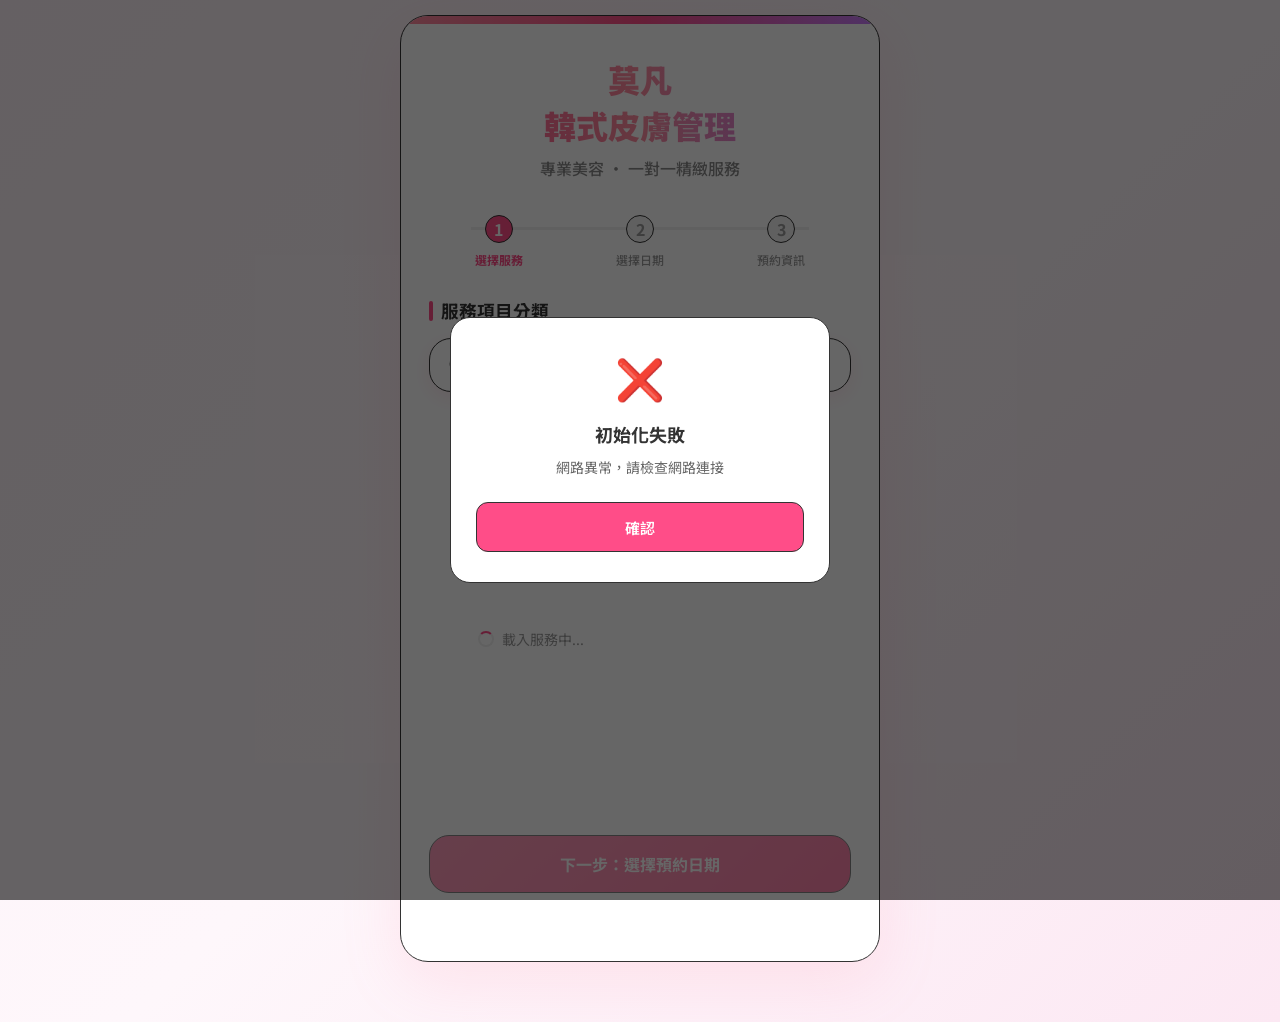
==== index.html @ 95e98d98 "Update index.html" ====
<!DOCTYPE html>
<html lang="zh-Hant">
<head>
  <meta charset="UTF-8">
  <meta name="viewport" content="width=device-width, initial-scale=1.0">
  <title>莫凡韓式皮膚管理 | 線上預約</title>
  <link rel="icon" href="data:,">
  <script src="https://static.line-scdn.net/liff/edge/2/sdk.js"></script>
  <style>
    @import url('https://fonts.googleapis.com/css2?family=Noto+Sans+TC:wght@400,500,700,900&display=swap');
    *{box-sizing:border-box;margin:0;padding:0}
    body{
      background:linear-gradient(135deg,#fdf2f8 0%,#fef7fb 50%,#fce8f3 100%);
      font-family:'Noto Sans TC',sans-serif;color:#444;
      display:flex;justify-content:center;min-height:100vh;
      padding:15px 10px 60px;
    }
    main{
      background:#fff;border-radius:28px;
      box-shadow:0 20px 60px rgba(255,133,162,0.15);
      width:100%;max-width:480px;padding:40px 28px;
      position:relative;overflow:hidden;
      border: 1px solid #333;
    }
    main::before{
      content:'';position:absolute;top:0;left:0;
      width:100%;height:8px;
      background:linear-gradient(90deg,#ff8da1,#ff4d88,#c77dff);
    }
    .header{text-align:center;margin-bottom:35px}
    .main-title{
      font-size:2rem;font-weight:900;
      background:linear-gradient(90deg,#ff4d88,#ff8da1,#c77dff);
      -webkit-background-clip:text;color:transparent;
      margin-bottom:8px;
    }
    .sub-title{font-size:1rem;color:#888;font-weight:500}
    
    .step-bar{
      display:flex;justify-content:space-between;
      margin-bottom:30px;position:relative;
    }
    .step-bar::before{
      content:'';position:absolute;top:12px;left:10%;right:10%;
      height:3px;background:#f0f0f0;z-index:1;
    }
    .step{
      display:flex;flex-direction:column;align-items:center;
      position:relative;z-index:2;width:33%;
      cursor: pointer;
      transition: 0.3s;
    }
    .step-num{
      width:28px;height:28px;border-radius:50%;
      background:#f0f0f0;color:#999;
      display:flex;align-items:center;justify-content:center;
      font-weight:700;margin-bottom:8px;
      border: 1px solid #333;
      transition:0.3s;
    }
    .step-text{font-size:12px;color:#999;font-weight:500}
    .step.active .step-num{background:#ff4d88;color:#fff}
    .step.active .step-text{color:#ff4d88;font-weight:700}
    .step:hover:not(.active) .step-text{color:#ff4d88;}

    .section{margin-bottom:28px;display:none}
    .section.active{display:block}
    .section-title{
      font-size:1.1rem;font-weight:700;
      color:#333;margin-bottom:15px;
      display:flex;align-items:center;gap:8px;
    }
    .section-title::before{
      content:'';width:4px;height:20px;
      background:#ff4d88;border-radius:2px;
    }

    .search-wrapper {
      position: relative;
      margin-bottom: 20px;
    }
    .search-container {
      display:flex;align-items:center;padding:0 18px;
      background:#ffffff;border-radius:22px;
      box-shadow:0 6px 18px rgba(255,77,136,0.1);
      border:1px solid #333;transition:all 0.3s ease;
    }
    .search-container:focus-within {border-color:#ff8da1}
    .search-icon {font-size:16px;color:#ff4d88;margin-right:12px;}
    .search-input {flex:1;height:52px;border:none;outline:none;background:transparent;font-size:15px;color:#444;padding:0 5px;}
    .search-input::placeholder {color:#c0c0c0;font-weight:500;}
    .search-clear {width:24px;height:24px;display:flex;align-items:center;justify-content:center;font-size:12px;color:#999;background:#f8f9fa;border-radius:50%;cursor:pointer;transition:0.3;border:1px solid #333;opacity:0;pointer-events:none;}
    .search-clear.show {opacity:1;pointer-events:all;}
    .search-clear:hover {background:#ff4d88;color:#fff;}

.category-tabs{
  display:flex;
  gap:8px;
  padding:10px 0;
  margin-bottom:15px;
  justify-content:center;
  align-items:center;
  flex-wrap:wrap;
  overflow-x:visible;
  row-gap: 10px;
}
    .category-tabs::-webkit-scrollbar{height:0}
    .tab{padding:8px 14px;border-radius:20px;background:#f8f9fa;border:1px solid #333;font-size:14px;font-weight:500;cursor:pointer;white-space:nowrap;transition:0.3s;text-align:center;line-height:1.2;}
    .tab.active{background:#ff4d88;color:#fff;border-color:#ff4d88}

    .service-grid{display:grid;grid-template-columns:1fr 1fr;gap:10px;max-height:320px;overflow-y:auto;padding-right:5px;min-height:280px;}
.service-card{
  padding:12px 10px;
  border-radius:16px;
  background:#fafbfc;
  border:1px solid #333;
  text-align:center;
  /* 文字加大 */
  font-size:14px;
  font-weight:500;
  cursor:pointer;
  transition:0.3s;
  min-height:80px;
  /* 核心修复：垂直居中 + 自动换行 + 防止文字挤压 */
  display:flex;
  flex-direction:column;
  justify-content:center;
  align-items:center;
  line-height:1.5;
  word-break:break-word;
  gap:4px;
}
    .service-card:hover{border-color:#ff8da1;background:#fdf2f8}
    .service-card.active{background:#ff4d88;color:#fff;border-color:#ff4d88}
    .service-duration{font-size:11px;margin-top:3px;opacity:0.8}
    .service-desc{font-size:10px;color:#666;margin-top:2px;opacity:0.7;line-height:1.2;}
    .service-card.active .service-duration,.service-card.active .service-desc{color:#fff;opacity:1;}

    .pagination {
      display: flex;
      align-items: center;
      justify-content: center;
      gap: 4px;
      margin: 15px 0;
      padding: 8px 0;
      flex-wrap: nowrap !important;
      overflow: visible !important;
      width: 100%;
    }
    .pagination::-webkit-scrollbar {display: none;}
    .page-btn {
      min-width: max-content;
      padding: 0 10px;
      height: 36px;
      border-radius: 12px;
      border:1px solid #333;
      background:#f8f9fa;
      color:#666;
      font-size:13px;
      font-weight:600;
      cursor:pointer;
      white-space: nowrap;
      transition: 0.3s;
    }
    .page-btn:hover:not(:disabled) {background:#ff4d88;color:#fff;}
    .page-btn:disabled {background:#e9ecef;color:#ccc;}
    .page-text {
      min-width:45px;
      text-align:center;
      font-size:14px;
      font-weight:600;
      color:#333;
      white-space: nowrap;
    }

    .week-slider{
      display: grid;
      grid-template-columns: repeat(5, 1fr);
      gap: 6px;
      padding: 10px 0;
      margin: 0 auto;
      overflow: hidden;
      justify-content: center;
      align-items: center;
      max-width: 320px;
    }
    .week-day{
      padding: 10px 4px;
      border-radius:12px;background:#fafbfc;
      border:1px solid #333;
      text-align:center;
      cursor:pointer;
      transition: 0.3s;
    }
    .week-day.active{background:#ff4d88;color:#fff;}
    .week-day-date{font-weight:700;margin-bottom:2px;font-size:14px;}
    .week-day-week{font-size:11px;}

.staff-avatar {
  width: 48px;
  height: 48px;
  border-radius: 50%;
  /* 原代码：background: #fff; → 会覆盖图片，修改为下方代码 */
  background-color: #fff; 
  flex-shrink: 0;
  box-shadow: 0 4px 12px rgba(255,77,136,0.2);
  border: 2px solid #fff;
  background-size: cover;
  background-position: center;
  background-repeat: no-repeat;
}
    .staff-list{display:flex;flex-direction:column;gap:10px;}
    .staff-item{
      padding:15px 20px;
      border-radius:16px;
      background:#fafbfc;
      border:1px solid #333;
      cursor:pointer;
      display: flex;
      align-items: center;
      gap: 16px;
    }
    .staff-item.active{background:#fdf2f8;border-color:#ff4da1}
    .staff-info{flex:1;}
    .staff-name{font-weight:700;margin-bottom:4px;font-size:16px;}
    .staff-time{font-size:12px;color:#666;}

    .time-grid{display:grid;grid-template-columns:repeat(4,1fr);gap:8px;max-height:320px;overflow-y:auto;padding-right:5px;}
    .time-btn{padding:12px 4px;border-radius:14px;background:#fafbfc;border:1px solid #333;text-align:center;font-weight:500;cursor:pointer;transition:0.3s;font-size:13px;}
    .time-btn.active{background:#ff4d88;color:#fff;}
    .time-btn:hover:not(.active){border-color:#ff8da1;background:#fdf2f8;}

    .loading{
      text-align:center;
      color:#999;
      padding:20px;
      font-size:14px;
      display: flex;
      align-items: center;
      justify-content: center;
      gap: 8px;
      white-space: nowrap;
    }
    .loading-icon{
      width: 16px;
      height: 16px;
      border: 2px solid #f0f0f0;
      border-top: 2px solid #ff4d88;
      border-radius: 50%;
      animation: spin 1s linear infinite;
    }
    @keyframes spin{100%{transform:rotate(360deg)}}
    @keyframes pulse{
      0%{opacity:0.6;}
      50%{opacity:1;}
      100%{opacity:0.6;}
    }

    .form-group{margin-bottom:20px}
    label{font-weight:600;color:#333;display:block;margin-bottom:8px;}
    input,textarea,select{width:100%;height:54px;padding:0 20px;border-radius:16px;border:1px solid #333;background:#fafbfc;font-size:15px;font-family:'Noto Sans TC',sans-serif;}
    input:focus,textarea:focus,select:focus{outline:none;border-color:#ff8da1;background:#fdf2f8;}
    textarea{min-height:120px;resize:none;padding:15px 20px;}
    .birthday-row{display:flex;gap:10px;}
    .birthday-row select{flex:1;}

    .btn-next{width:100%;height:58px;background:linear-gradient(135deg,#FF5D8F,#FF3377);border:1px solid #333;border-radius:20px;color:#fff;font-size:16px;font-weight:700;cursor:pointer;font-family:'Noto Sans TC',sans-serif;margin-top:10px;transition:0.3s;}
    .btn-next:disabled{opacity:0.6;cursor:not-allowed;}
    .btn-next.loading {background:#ccc;pointer-events:none;}

#loadingOverlay{position:fixed;inset:0;background:rgba(255,255,255,0.98);display:flex;flex-direction:column;align-items:center;justify-content:center;z-index:9999;}
.loading-spinner{width:60px;height:60px;border:5px solid #fce8f3;border-top:5px solid #ff4d88;border-radius:50%;animation:spin 1s linear infinite;margin-bottom:15px;}

    .modal-overlay {position:fixed;inset:0;background:rgba(0,0,0,0.6);display:flex;align-items:center;justify-content:center;z-index:99999;opacity:0;pointer-events:none;transition:opacity 0.3s ease;}
    .modal-overlay.active {opacity:1;pointer-events:all;}
    .modal-box {background:#fff;border-radius:20px;padding:30px 25px;width:90%;max-width:380px;text-align:center;border:1px solid #333;transform:scale(0.9);transition:transform 0.3s ease;}
    .modal-overlay.active .modal-box{transform:scale(1);}
    .modal-icon{font-size:40px;margin-bottom:15px;color:#ff4d88;}
    .modal-title{font-size:18px;font-weight:700;margin-bottom:10px;color:#333;}
    .modal-desc{margin-bottom:25px;color:#666;font-size:14px;}
    .modal-btn{width:100%;height:50px;border-radius:12px;border:1px solid #333;background:#ff4d88;color:#fff;font-size:15px;font-weight:600;cursor:pointer;font-family:'Noto Sans TC',sans-serif;}
    .modal-btn:hover{background:#ff3377;}
  </style>
</head>

<body>
<div id="loadingOverlay">
  <div class="loading-spinner"></div>
  <div style="color:#ff4d88;font-size:16px;font-weight:500;">🌸 系統初始化中，請稍候...</div>
</div>

<div class="modal-overlay" id="modal">
  <div class="modal-box">
    <div class="modal-icon">✅</div>
    <h3 class="modal-title">預約成功</h3>
    <p class="modal-desc">您的預約已提交，我們會盡快與您確認</p>
    <button class="modal-btn" id="modalBtn">確認</button>
  </div>
</div>

<main>
  <div class="header">
    <h1 class="main-title">莫凡<br>韓式皮膚管理</h1>
    <p class="sub-title">專業美容 · 一對一精緻服務</p>
  </div>

  <div class="step-bar">
    <div class="step active" data-step="1"><div class="step-num">1</div><div class="step-text">選擇服務</div></div>
    <div class="step" data-step="2"><div class="step-num">2</div><div class="step-text">選擇日期</div></div>
    <div class="step" data-step="3"><div class="step-num">3</div><div class="step-text">預約資訊</div></div>
  </div>

  <div class="section active" id="step1">
    <div class="section-title">服務項目分類</div>
    <div class="search-wrapper">
      <div class="search-container">
        <span class="search-icon">🔍</span>
        <input class="search-input" id="serviceSearch" placeholder="搜尋全部服務項目">
        <span class="search-clear" id="searchClear">✕</span>
      </div>
    </div>
    <div class="category-tabs">
      <div class="tab active" data-cate="面部">面部<br>管理</div>
      <div class="tab" data-cate="美甲">美甲<br>手足</div>
      <div class="tab" data-cate="眉眼">眉眼唇</div>
      <div class="tab" data-cate="除毛">睫毛<br>除毛</div>
      <div class="tab" data-cate="頭皮">頭皮<br>保養</div>
    </div>
    <div class="service-grid" id="serviceGrid"><div class="loading"><div class="loading-icon"></div>載入服務中...</div></div>
    <div class="pagination" id="pagination"></div>
    <button class="btn-next" id="nextToDate" disabled>下一步：選擇預約日期</button>
  </div>

  <div class="section" id="step2">
    <div class="section-title">選擇預約日期</div>
    <div class="pagination" id="datePagination"></div>
    <div class="week-slider" id="weekSlider"><div class="loading"><div class="loading-icon"></div>載入排班中...</div></div>
    
    <div class="section-title">選擇美容師</div>
    <div class="staff-list" id="staffList"><div class="loading"><div class="loading-icon"></div>請先選擇日期</div></div>
    <div class="section-title">選擇預約時段</div>
    <div class="time-grid" id="timeGrid"><div class="loading"><div class="loading-icon"></div>請先選擇美容師</div></div>
    <button class="btn-next" id="nextToInfo" disabled>下一步：填寫預約資訊</button>
  </div>

  <div class="section" id="step3">
    <div class="section-title">預約資訊</div>
    <div class="form-group">
      <label>姓名 *</label>
      <input type="text" id="name" required placeholder="請輸入您的姓名">
    </div>
    <div class="form-group">
      <label>聯絡電話 * (格式：0912-345-678)</label>
      <input type="tel" id="phone" required placeholder="請輸入手機號碼" maxlength="12">
    </div>
    <div class="form-group">
      <label>生日</label>
      <div class="birthday-row">
        <select id="birthYear"><option value="">請選擇年</option></select>
        <select id="birthMonth"><option value="">請選擇月</option></select>
        <select id="birthDay"><option value="">請選擇日</option></select>
      </div>
    </div>
    <div class="form-group">
      <label>備註</label>
      <textarea id="extraInfo" placeholder="請輸入其他需要說明的事項（選填）"></textarea>
    </div>
    <button class="btn-next" id="submitBtn">確認提交預約</button>
  </div>

  <input type="hidden" id="selectedService">
  <input type="hidden" id="selectedDate">
  <input type="hidden" id="selectedStaff">
  <input type="hidden" id="selectedTime">
  <input type="hidden" id="lineId">
  <input type="hidden" id="lineName">
</main>

<script>
const CONFIG = {
  SCRIPT_URL: "https://script.google.com/macros/s/AKfycbwC7AlQo-uGGebkgelOzPHKiwm7tC1CVczEBPw2po5UZaCaItgTCxsNndJ0ETRh__tzgA/exec",
  LIFF_ID: "2009598216-ZsS47DM8"
};

let userId = "";
let userName = "";
const weekDays = ['日','一','二','三','四','五','六'];
const PAGE_SIZE = 6;
const DATE_PAGE_SIZE = 5;
let currentDatePage = 0;
let totalDatePages = 0;
let allDateList = [];

let currentPage=1, totalPage=1, currentServiceList=[], searchKeyword="";
let currentCategory = "面部";
const GLOBAL_DATA = {dateList:[], allServices:[], staffData:{}, staffServices:{} };

const CATEGORIES = {
  "面部":["液態飛梭","無痛清粉刺","無痛清粉刺+修護敏感項目","無痛清粉刺+靚白水光肌項目","進化黑矽晶重返年輕課程","黑臉娃娃","除疣","除斑","臉部深層保濕課程","臉部皮秒課程","臉部白藻針課程","臉部清粉刺","高階保養"],
  "美甲":["光療美甲","卸甲","光療美甲加卸甲","剪手腳指甲","手部保養","足部保養"],
  "眉眼":["霧眉","霧唇","洗眉"],
  "除毛":["無痛粉嫩乳暈術","除私密毛","腋下私毛","接睫毛","角蛋白"],
  "頭皮":["外泌體育髮"]
};

// 🔥 美容師自訂頭像（替換成你的圖片鏈接即可）
function getStaffAvatar(staffName) {
  const avatarMap = {
    "小惠": "https://yb131419.github.io/MoFan/IMG_6059.jpg",
    "Tina": "https://yb131419.github.io/MoFan/IMG_6058.jpg",
    "Nini": "https://picsum.photos/seed/xiaoting/200/200"
  };
  return avatarMap[staffName] || "https://picsum.photos/seed/default/200/200";
}

document.querySelectorAll('.step').forEach(step => {
  step.addEventListener('click', () => {
    const targetStep = step.dataset.step;
    goStep(targetStep);
  });
});

function initBirthdaySelect() {
  const yearSel = document.getElementById('birthYear');
  const monthSel = document.getElementById('birthMonth');
  const daySel = document.getElementById('birthDay');
  
  const now = new Date();
  const currentYear = now.getFullYear();
  for(let y=1940; y<=currentYear; y++){
    const opt = document.createElement('option');
    opt.value = y;
    opt.textContent = y + '年';
    yearSel.appendChild(opt);
  }
  for(let m=1; m<=12; m++){
    const opt = document.createElement('option');
    opt.value = m;
    opt.textContent = m + '月';
    monthSel.appendChild(opt);
  }
  const updateDays = () => {
    daySel.innerHTML = '<option value="">請選擇日</option>';
    const y = yearSel.value;
    const m = monthSel.value;
    if(!y || !m) return;
    const days = new Date(y, m, 0).getDate();
    for(let d=1; d<=days; d++){
      const opt = document.createElement('option');
      opt.value = d;
      opt.textContent = d + '日';
      daySel.appendChild(opt);
    }
  };
  yearSel.addEventListener('change', updateDays);
  monthSel.addEventListener('change', updateDays);
}

function formatPhoneNumber(phone) {
  let numbers = phone.replace(/\D/g, '');
  if(numbers.startsWith('09')){
    if(numbers.length <=4) return numbers;
    if(numbers.length <=7) return numbers.slice(0,4) + '-' + numbers.slice(4);
    return numbers.slice(0,4) + '-' + numbers.slice(4,7) + '-' + numbers.slice(7,10);
  }
  return numbers;
}

// ====================== 【修復：精準台北時區計算（無瀏覽器誤差）】 ======================
function getTaipeiDateString(date) {
  const formatter = new Intl.DateTimeFormat('zh-CN', {
    timeZone: 'Asia/Taipei',
    year: 'numeric',
    month: '2-digit',
    day: '2-digit'
  });
  const parts = formatter.formatToParts(new Date(date));
  const year = parts.find(p => p.type === 'year').value;
  const month = parts.find(p => p.type === 'month').value;
  const day = parts.find(p => p.type === 'day').value;
  return `${year}-${month}-${day}`;
}
function getTodayTaipei() {
  return getTaipeiDateString(new Date());
}
function getCurrentTaipeiTime() {
  const now = new Date();
  const taipeiTime = new Date(now.toLocaleString('en-US', { timeZone: 'Asia/Taipei' }));
  return taipeiTime;
}
// ========================================================================

// 【修復核心：時段驗證】徹底解決時間對比錯誤，保留所有規則
function isTimeSlotValid(slotTime, workStart, workEnd, serviceDuration, selectedDate) {
  try {
    if (!slotTime || !workStart || !workEnd || !serviceDuration) return false;

    const today = getTodayTaipei();
    const nowTaipei = getCurrentTaipeiTime();
    
    const slotDateTime = new Date(`${selectedDate}T${slotTime}:00+08:00`);
    const startWork = new Date(`${selectedDate}T${workStart}:00+08:00`);
    const endWork = new Date(`${selectedDate}T${workEnd}:00+08:00`);
    const serviceEndTime = new Date(slotDateTime.getTime() + serviceDuration * 60000);

    // 1. 服務全程在營業時間內
    const inBusinessHours = slotDateTime >= startWork && serviceEndTime <= endWork;
    // 2. 當天時段晚於當前時間，非當天直接生效
    const notExpired = selectedDate !== today || slotDateTime > nowTaipei;

    return inBusinessHours && notExpired;
  } catch (e) {
    console.error("時段驗證錯誤:", e);
    return false;
  }
}

// 【修復：日期過濾】隱藏過期日期，只顯示可預約日期
function getValidDatesByService(serviceName) {
  const today = getTodayTaipei();
  let validDates = (GLOBAL_DATA.dateList || []).filter(d => d && d >= today);

  if (!serviceName) return validDates;

  validDates = validDates.filter(date => {
    const staffList = GLOBAL_DATA.staffData[date] || [];
    if (staffList.length === 0) return false;

    return staffList.some(staff => {
      const staffServices = GLOBAL_DATA.staffServices[staff.name] || [];
      return staffServices.some(item => item.name === serviceName);
    });
  });

  return validDates;
}

function gasRequest(action, params, callback) {
  const safeParams = params || {};
  let url = CONFIG.SCRIPT_URL + "?action=" + encodeURIComponent(action);
  for(let k in safeParams) {
    const val = safeParams[k] || "";
    url += "&"+encodeURIComponent(k)+"="+encodeURIComponent(val);
  }
  
  const xhr = new XMLHttpRequest();
  xhr.open("GET", url, true);
  xhr.timeout = 15000;
  xhr.ontimeout = function() {
    callback({status:"error",message:"請求超時，請稍後再試"});
  };
  xhr.onload = function(){
    try{ 
      const resData = JSON.parse(xhr.responseText || "{}");
      callback(resData || {status:"error",message:"數據格式異常"}); 
    }
    catch(e){ 
      callback({status:"error",message:"系統異常："+e.message}); 
    }
  };
  xhr.onerror = function(){ 
    callback({status:"error",message:"網路異常，請檢查網路連接"}) 
  };
  xhr.send();
}

function showModal(type,title,desc){
  const m = document.getElementById('modal');
  const iconEl = m.querySelector('.modal-icon');
  const titleEl = m.querySelector('.modal-title');
  const descEl = m.querySelector('.modal-desc');
  
  iconEl.textContent = type==='success'?'✅':'❌';
  iconEl.style.color = type==='success'?'#ff4d88':'#e74c3c';
  titleEl.textContent = title;
  descEl.textContent = desc;
  m.classList.add('active');
}
function closeModal(){
  document.getElementById('modal').classList.remove('active');
}

function goStep(s){
  document.querySelectorAll('.section').forEach(e=>e.classList.remove('active'));
  document.querySelectorAll('.step').forEach(e=>e.classList.remove('active'));
  document.getElementById('step'+s).classList.add('active');
  document.querySelector(`.step[data-step="${s}"]`).classList.add('active');
  window.scrollTo({top:0, behavior:'smooth'});
}

function renderPagination(){
  const p = document.getElementById('pagination');
  if(totalPage<=1){ p.innerHTML=''; return; }
  p.innerHTML = `
    <button class="page-btn" ${currentPage===1?'disabled':''} onclick="currentPage=1;renderCurrentPage()">首頁</button>
    <button class="page-btn" ${currentPage===1?'disabled':''} onclick="currentPage--;renderCurrentPage()">上一頁</button>
    <span class="page-text">${currentPage}/${totalPage}</span>
    <button class="page-btn" ${currentPage===totalPage?'disabled':''} onclick="currentPage++;renderCurrentPage()">下一頁</button>
    <button class="page-btn" ${currentPage===totalPage?'disabled':''} onclick="currentPage=totalPage;renderCurrentPage()">末頁</button>
  `;
}

function renderCurrentPage(){
  const g = document.getElementById('serviceGrid');
  g.innerHTML = '';
  if(!currentServiceList.length){ g.innerHTML='<div class="loading"><div class="loading-icon"></div>暫無符合條件的服務</div>'; renderPagination(); return; }
  
  const startIdx = (currentPage-1)*PAGE_SIZE;
  const list = currentServiceList.slice(startIdx, startIdx+PAGE_SIZE);
  
  list.forEach(item=>{
    if(!item?.name) return;

    let descText = item.desc || '';
    if(item.name === "外泌體育髮"){
      descText = "（三個月份 無效全額退款)<br>另送整套外泌體組合<br>總額 $35000";
    }

    const c = document.createElement('div');
    c.className='service-card';
    c.innerHTML = `
      ${item.name}
      <span class="service-duration">${item.duration || 0}分</span>
      <span class="service-desc">${descText}</span>
    `;
    c.onclick = function handleServiceClick() {
      document.querySelectorAll('.service-card').forEach(x=>x.classList.remove('active'));
      c.classList.add('active');
      document.getElementById('selectedService').value = item.name;
      document.getElementById('nextToDate').disabled = false;
      
      renderFilteredDates();
    };
    g.appendChild(c);
  });
  renderPagination();
}

function renderFilteredDates() {
  const selectedService = document.getElementById('selectedService').value.trim();
  allDateList = getValidDatesByService(selectedService);
  totalDatePages = Math.ceil(allDateList.length / DATE_PAGE_SIZE);
  currentDatePage = 0;
  
  const w = document.getElementById('weekSlider');
  if (!allDateList.length) {
    w.innerHTML = '<div class="loading"><div class="loading-icon"></div>暫無可預約的日期</div>';
    document.getElementById('datePagination').innerHTML = '';
    return;
  }
  
  renderCurrentDatePage();
  renderDatePagination();
}

function renderServices(){
  currentPage=1;
  const allServices = GLOBAL_DATA.allServices || [];
  const selectedStaff = document.getElementById('selectedStaff').value.trim();
  
  let filtered = [];
  if(selectedStaff && GLOBAL_DATA.staffServices[selectedStaff]){
    filtered = GLOBAL_DATA.staffServices[selectedStaff].filter(item => 
      CATEGORIES[currentCategory].includes(item.name)
    );
  } else {
    filtered = allServices.filter(item => CATEGORIES[currentCategory].includes(item.name));
  }

  filtered = filtered.filter(s=> s?.name && (searchKeyword==='' || s.name.includes(searchKeyword)));
  
  currentServiceList = filtered;
  totalPage = Math.ceil(currentServiceList.length/PAGE_SIZE);
  renderCurrentPage();
}

function renderDatePagination(){
  const p = document.getElementById('datePagination');
  if(totalDatePages <= 1){ p.innerHTML = ''; return; }
  p.innerHTML = `
    <button class="page-btn" ${currentDatePage === 0 ? 'disabled' : ''} onclick="goDatePage(0)">首頁</button>
    <button class="page-btn" ${currentDatePage === 0 ? 'disabled' : ''} onclick="goDatePage(currentDatePage - 1)">上一頁</button>
    <span class="page-text">${currentDatePage + 1}/${totalDatePages}</span>
    <button class="page-btn" ${currentDatePage === totalDatePages - 1 ? 'disabled' : ''} onclick="goDatePage(currentDatePage + 1)">下一頁</button>
    <button class="page-btn" ${currentDatePage === totalDatePages - 1 ? 'disabled' : ''} onclick="goDatePage(totalDatePages - 1)">末頁</button>
  `;
}
function goDatePage(page){
  if(page < 0 || page >= totalDatePages) return;
  currentDatePage = page;
  renderCurrentDatePage();
  renderDatePagination();
}
function renderCurrentDatePage(){
  const w = document.getElementById('weekSlider');
  w.innerHTML = '';
  
  const start = currentDatePage * DATE_PAGE_SIZE;
  const end = start + DATE_PAGE_SIZE;
  const currentDates = allDateList.slice(start, end);

  currentDates.forEach(d=>{
    const el = document.createElement('div');
    el.className = 'week-day';
    const [,month,day] = d.split('-');
    const week = weekDays[new Date(d).getDay()];
    el.innerHTML = `<div class="week-day-date">${month}/${day}</div><div class="week-day-week">週${week}</div>`;
    el.onclick = function handleDateClick() {
      document.querySelectorAll('.week-day').forEach(x=>x.classList.remove('active'));
      el.classList.add('active');
      document.getElementById('selectedDate').value = d;
      renderStaff(d);
    };
    w.appendChild(el);
  });
}

function renderDates(){
  allDateList = getValidDatesByService('');
  totalDatePages = Math.ceil(allDateList.length / DATE_PAGE_SIZE);
  currentDatePage = 0;
  
  const w = document.getElementById('weekSlider');
  if(!allDateList.length){ 
    w.innerHTML='<div class="loading"><div class="loading-icon"></div>暫無可預約的日期</div>'; 
    document.getElementById('datePagination').innerHTML = '';
    return; 
  }
  renderCurrentDatePage();
  renderDatePagination();
}

function renderStaff(date){
  const s = document.getElementById('staffList');
  const selectedService = document.getElementById('selectedService').value.trim();
  
  s.innerHTML = '<div class="loading"><div class="loading-icon"></div>載入美容師中...</div>';
  document.getElementById('selectedStaff').value = '';
  document.getElementById('timeGrid').innerHTML = '<div class="loading"><div class="loading-icon"></div>請先選擇美容師</div>';
  document.getElementById('nextToInfo').disabled = true;
  
  if(!date || !GLOBAL_DATA.staffData){ s.innerHTML='<div class="loading"><div class="loading-icon"></div>請選擇有效日期</div>'; return; }
  
  let staffList = GLOBAL_DATA.staffData[date] || [];
  if(!staffList.length){ s.innerHTML='<div class="loading"><div class="loading-icon"></div>當日無美容師值班</div>'; return; }

  if(selectedService){
    staffList = staffList.filter(staff => {
      const staffServices = GLOBAL_DATA.staffServices[staff.name] || [];
      return staffServices.some(item => item.name === selectedService);
    });
  }

  if(!staffList.length){ 
    s.innerHTML='<div class="loading"><div class="loading-icon"></div>當日無美容師可提供此服務</div>'; 
    return; 
  }
  
  s.innerHTML = '';
  staffList.forEach(st=>{
    if(!st) return;
    const el = document.createElement('div');
    el.className='staff-item';
    el.innerHTML = `
      <div class="staff-avatar" style="background-image: url('${getStaffAvatar(st.name)}')"></div>
      <div class="staff-info">
        <div class="staff-name">${st.name} 老師</div>
        <div class="staff-time">營業時間：${st.start}~${st.end}</div>
      </div>
    `;
    el.onclick = function handleStaffClick() {
      document.querySelectorAll('.staff-item').forEach(x=>x.classList.remove('active'));
      el.classList.add('active');
      document.getElementById('selectedStaff').value = st.name;
      renderServices();
      renderSlots();
    };
    s.appendChild(el);
  });
}

function renderSlots(){
  const date = document.getElementById('selectedDate').value.trim();
  const staffName = document.getElementById('selectedStaff').value.trim();
  const serviceName = document.getElementById('selectedService').value.trim();
  const g = document.getElementById('timeGrid');

  if(!serviceName){ g.innerHTML='<div class="loading"><div class="loading-icon"></div>請先選擇服務項目</div>'; return; }
  if(!date || !staffName){ g.innerHTML='<div class="loading"><div class="loading-icon"></div>請先選擇日期和美容師</div>'; return; }

  const staffList = GLOBAL_DATA.staffData[date] || [];
  const staffInfo = staffList.find(s => s.name === staffName) || {};
  const serviceInfo = GLOBAL_DATA.allServices.find(s => s.name === serviceName) || {};
  const serviceDuration = serviceInfo?.duration || 60;

  const workStart = staffInfo.start || "09:00";
  const workEnd = staffInfo.end || "21:00";

  g.innerHTML = '<div class="loading"><div class="loading-icon"></div>載入可用時段中...</div>';
  document.getElementById('selectedTime').value = '';
  document.getElementById('nextToInfo').disabled = true;

  gasRequest("getSlots", { 
    date: date, 
    staff: staffName, 
    service: serviceName 
  }, function handleSlotResponse(res){
    if(!res || res?.status !== "success"){
      const msg = res?.message || '網路異常，無法載入時段';
      showModal('error','載入失敗', msg);
      g.innerHTML = '<div class="loading"><div class="loading-icon"></div>載入時段失敗，請重新選擇</div>';
      return;
    }

    let slots = res.slots || [];
    g.innerHTML = '';

    // 修復後的時段過濾
    slots = slots.filter(item => {
      return item?.time && isTimeSlotValid(item.time, workStart, workEnd, serviceDuration, date);
    });

    if(slots.length === 0){
      g.innerHTML = '<div class="loading"><div class="loading-icon"></div>當前無可用預約時段</div>';
      return;
    }

    slots.forEach((item)=>{
      if(!item?.time) return;
      const timeText = item.time.trim();
      const b = document.createElement('div');
      b.className = 'time-btn';
      b.textContent = timeText;
      
      b.onclick = function handleTimeClick() {
        document.querySelectorAll('.time-btn').forEach(x=>x.classList.remove('active'));
        b.classList.add('active');
        document.getElementById('selectedTime').value = timeText;
        document.getElementById('nextToInfo').disabled = false;
      };
      g.appendChild(b);
    });
  });
}

function loadAllData(){
  gasRequest("getAllData",{},function handleAllDataResponse(res){
    document.getElementById('loadingOverlay').style.display='none';
    if(res?.status==="success"){
      GLOBAL_DATA.dateList = res.dateList || [];
      GLOBAL_DATA.allServices = res.services || [];
      GLOBAL_DATA.staffData = res.staffData || {};
      GLOBAL_DATA.staffServices = res.staffServices || {};
      renderServices();
      renderDates();
    }else{
      showModal('error','初始化失敗',res?.message||'系統初始化失敗，請刷新頁面重試');
    }
  });
}

function submit(){
  const submitBtn = document.getElementById('submitBtn');
  
  if(submitBtn.disabled) return;

  if(!userId){
    showModal('error','登錄異常','請使用LINE登錄後再提交預約');
    return;
  }

  const selectedService = document.getElementById('selectedService').value.trim();
  const selectedDate = document.getElementById('selectedDate').value.trim();
  const selectedStaff = document.getElementById('selectedStaff').value.trim();
  const selectedTime = document.getElementById('selectedTime').value.trim();

  if(!selectedService){
    showModal('error','資料 incomplete','請先選擇服務項目！');
    goStep(1);
    return;
  }
  if(!selectedDate){
    showModal('error','資料 incomplete','請先選擇預約日期！');
    goStep(2);
    return;
  }
  if(!selectedStaff){
    showModal('error','資料 incomplete','請先選擇美容師！');
    goStep(2);
    return;
  }
  if(!selectedTime){
    showModal('error','資料 incomplete','請先選擇預約時段！');
    goStep(2);
    return;
  }

  const name = document.getElementById('name').value.trim();
  const phone = document.getElementById('phone').value.trim();
  if(!name){
    showModal('error','填寫錯誤','請輸入您的姓名');
    return;
  }
  if(!/^09\d{2}-\d{3}-\d{3}$/.test(phone)){
    showModal('error','填寫錯誤','請輸入正確電話格式：0912-345-678');
    return;
  }

  submitBtn.disabled = true;
  submitBtn.classList.add('loading');
  submitBtn.textContent = '提交中...';

  const y = document.getElementById('birthYear').value;
  const m = document.getElementById('birthMonth').value;
  const d = document.getElementById('birthDay').value;
  const birthday = (y && m && d) ? `${y}-${m.padStart(2,'0')}-${d.padStart(2,'0')}` : '';

  const data = {
    lineId: userId,
    lineName: userName,
    date: selectedDate,
    service: selectedService,
    staff: selectedStaff,
    appointTime: selectedTime,
    name: name,
    phone: phone,
    birthday: birthday,
    extraInfo: document.getElementById('extraInfo').value.trim()
  };
  
  gasRequest("submit",data,function handleSubmitResponse(res){
    submitBtn.disabled = false;
    submitBtn.classList.remove('loading');
    submitBtn.textContent = '確認提交預約';

    if(res?.status==="success"){
      showModal('success','預約成功','您的預約已提交，我們會盡快與您確認！');
      setTimeout(()=>window.location.reload(),2000);
    }else{
      showModal('error','預約失敗',res?.message||'提交失敗，請稍後重試');
    }
  });
}

async function initLiff(){
  try{
    await liff.init({liffId:CONFIG.LIFF_ID});
    
    if(!liff.isLoggedIn()){
      liff.login();
      return;
    }

    const profile = await liff.getProfile();
    userId = profile.userId;
    userName = profile.displayName;

    document.getElementById('lineId').value = userId;
    document.getElementById('lineName').value = userName;
    
  }catch(e){
    console.error('LIFF初始化失敗:', e);
    showModal('error','登錄失敗','LINE登錄異常，請刷新重試');
  }finally{
    loadAllData();
  }
}

document.addEventListener('DOMContentLoaded',async function handleDOMContentLoaded(){
  initBirthdaySelect();
  
  const phoneInput = document.getElementById('phone');
  phoneInput.addEventListener('input', (e) => {
    e.target.value = formatPhoneNumber(e.target.value);
  });

  document.getElementById('modalBtn').onclick = closeModal;
  
  const searchInput = document.getElementById('serviceSearch');
  const searchClear = document.getElementById('searchClear');
  searchInput.addEventListener('input', function handleSearchInput(e){
    searchKeyword = e.target.value.trim();
    searchClear.classList.toggle('show', searchKeyword!=='');
    renderServices();
  });
  searchClear.addEventListener('click', function handleSearchClear(){
    searchInput.value = '';
    searchKeyword = '';
    searchClear.classList.remove('show');
    renderServices();
  });
  
  document.querySelectorAll('.tab').forEach(tab => {
    tab.addEventListener('click',function(){
      document.querySelectorAll('.tab').forEach(x=>x.classList.remove('active'));
      tab.classList.add('active');
      currentCategory = tab.dataset.cate;
      renderServices();
    });
  });
  
document.getElementById('nextToDate').addEventListener('click',()=>{
  renderStaff(document.getElementById('selectedDate').value);
  goStep(2);
});
  document.getElementById('nextToInfo').addEventListener('click',()=>goStep(3));
  document.getElementById('submitBtn').addEventListener('click',submit);
  
  await initLiff();
});
</script>
</body>
</html>
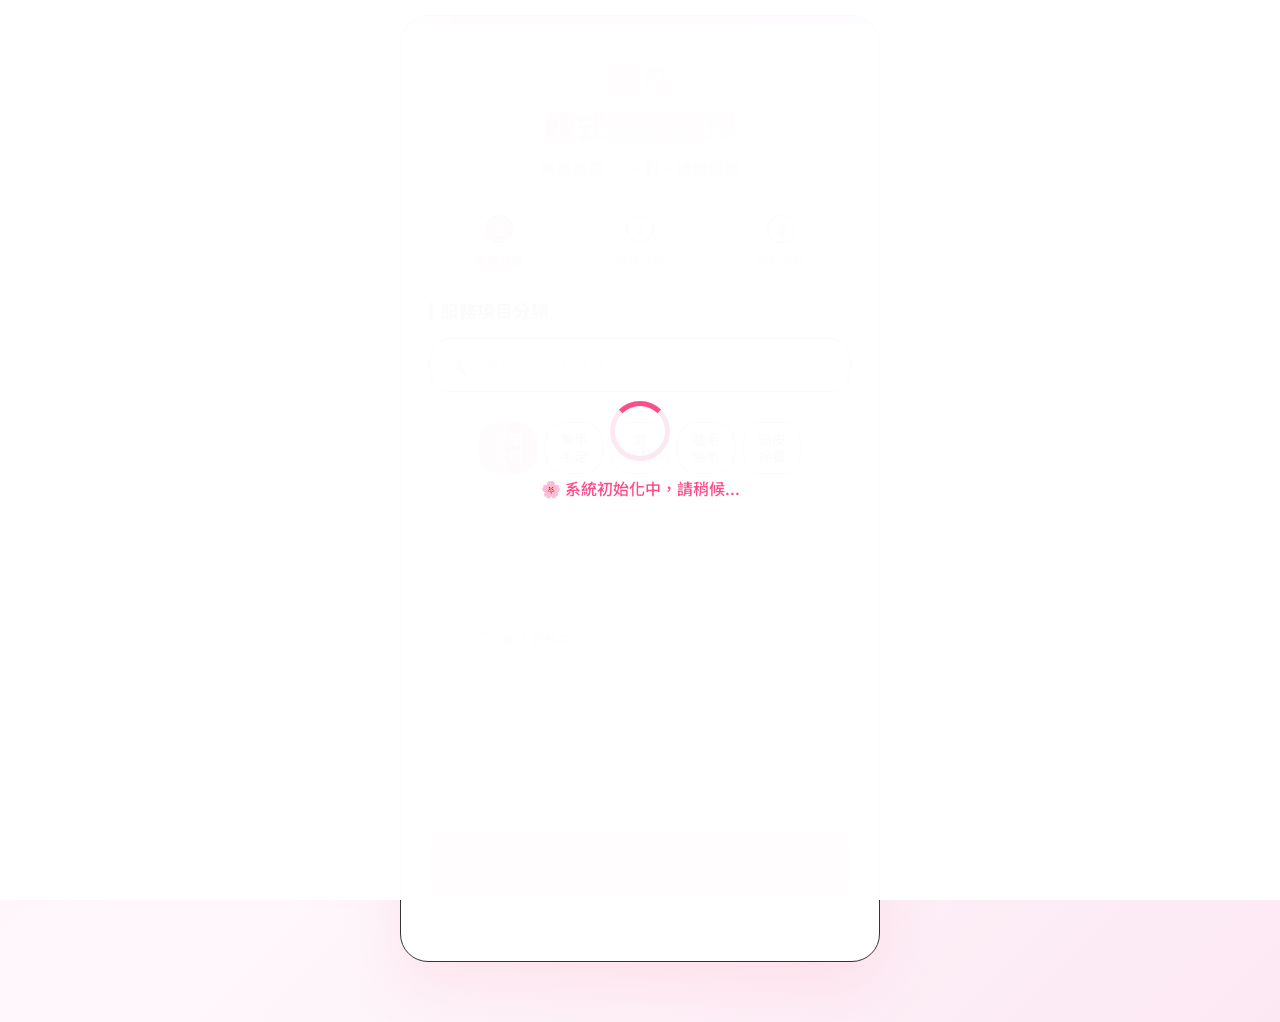
==== commit c0892646: "Update index.html" ====
--- a/index.html
+++ b/index.html
@@ -5,7 +5,7 @@
   <meta name="viewport" content="width=device-width, initial-scale=1.0">
   <title>莫凡韓式皮膚管理 | 線上預約</title>
   <link rel="icon" href="data:,">
-  <script src="https://static.line-scdn.net/liff/edge/2/sdk.js"></script>
+   <script src="https://static.line-scdn.net/liff/edge/2/sdk.js" async defer></script> 
   <style>
     @import url('https://fonts.googleapis.com/css2?family=Noto+Sans+TC:wght@400,500,700,900&display=swap');
     *{box-sizing:border-box;margin:0;padding:0}
@@ -322,7 +322,7 @@
     <div class="category-tabs">
       <div class="tab active" data-cate="面部">面部<br>管理</div>
       <div class="tab" data-cate="美甲">美甲<br>手足</div>
-      <div class="tab" data-cate="眉眼">眉眼唇</div>
+      <div class="tab" data-cate="眉眼">眉<br>眼唇</div>
       <div class="tab" data-cate="除毛">睫毛<br>除毛</div>
       <div class="tab" data-cate="頭皮">頭皮<br>保養</div>
     </div>
@@ -408,7 +408,8 @@
   const avatarMap = {
     "小惠": "https://yb131419.github.io/MoFan/IMG_6059.jpg",
     "Tina": "https://yb131419.github.io/MoFan/IMG_6058.jpg",
-    "Nini": "https://picsum.photos/seed/xiaoting/200/200"
+    "Nini": "https://picsum.photos/seed/xiaoting/200/200",
+    "auto": "https://picsum.photos/seed/default/200/200"
   };
   return avatarMap[staffName] || "https://picsum.photos/seed/default/200/200";
 }
@@ -757,6 +758,27 @@
   }
   
   s.innerHTML = '';
+
+  // ========== 新增：不指定美容師選項 ==========
+  const autoEl = document.createElement('div');
+  autoEl.className = 'staff-item';
+  autoEl.innerHTML = `
+    <div class="staff-avatar" style="background-image: url('${getStaffAvatar('auto')}')"></div>
+    <div class="staff-info">
+      <div class="staff-name">不指定美容師</div>
+      <div class="staff-time">系統自動分配</div>
+    </div>
+  `;
+  autoEl.onclick = function () {
+    document.querySelectorAll('.staff-item').forEach(x=>x.classList.remove('active'));
+    autoEl.classList.add('active');
+    document.getElementById('selectedStaff').value = 'auto';
+    renderServices();
+    renderSlots();
+  };
+  s.appendChild(autoEl);
+  // ==========================================
+
   staffList.forEach(st=>{
     if(!st) return;
     const el = document.createElement('div');
@@ -793,8 +815,8 @@
   const serviceInfo = GLOBAL_DATA.allServices.find(s => s.name === serviceName) || {};
   const serviceDuration = serviceInfo?.duration || 60;
 
-  const workStart = staffInfo.start || "09:00";
-  const workEnd = staffInfo.end || "21:00";
+  let workStart = staffInfo.start || "09:00";
+  let workEnd = staffInfo.end || "21:00";
 
   g.innerHTML = '<div class="loading"><div class="loading-icon"></div>載入可用時段中...</div>';
   document.getElementById('selectedTime').value = '';
@@ -942,26 +964,56 @@
   });
 }
 
-async function initLiff(){
-  try{
-    await liff.init({liffId:CONFIG.LIFF_ID});
-    
-    if(!liff.isLoggedIn()){
-      liff.login();
-      return;
-    }
-
-    const profile = await liff.getProfile();
-    userId = profile.userId;
-    userName = profile.displayName;
-
-    document.getElementById('lineId').value = userId;
-    document.getElementById('lineName').value = userName;
-    
-  }catch(e){
-    console.error('LIFF初始化失敗:', e);
-    showModal('error','登錄失敗','LINE登錄異常，請刷新重試');
-  }finally{
+// 修复：延长超时 + 降级方案（LIFF加载失败也能正常使用预约系统）
+function waitForLiff(timeout = 10000) {
+  return new Promise((resolve) => {
+    const start = Date.now();
+    const check = () => {
+      if (window.liff) {
+        resolve(true);
+      } else if (Date.now() - start > timeout) {
+        console.warn("LIFF SDK 加载超时，使用游客模式");
+        resolve(false); // 超时不报错，继续运行
+      } else {
+        setTimeout(check, 100);
+      }
+    };
+    check();
+  });
+}
+
+// 🔥 最终修复：LIFF永不报错，纯静默降级
+async function initLiff() {
+  try {
+    // 等待SDK加载（最长5秒，超时直接放弃）
+    const liffReady = await new Promise(resolve => {
+      let time = 0;
+      const check = () => {
+        if (window.liff) resolve(true);
+        else if (time++ > 50) resolve(false);
+        else setTimeout(check, 100);
+      };
+      check();
+    });
+
+    // 只有在LINE内、SDK加载成功才登录
+    if (liffReady && liff.isInClient()) {
+      await liff.init({ liffId: CONFIG.LIFF_ID });
+      if (!liff.isLoggedIn()) {
+        liff.login();
+        return;
+      }
+      const profile = await liff.getProfile();
+      userId = profile.userId;
+      userName = profile.displayName;
+      document.getElementById('lineId').value = userId;
+      document.getElementById('lineName').value = userName;
+    }
+  } catch (e) {
+    // 静默失败，完全不报错
+    console.log("非LINE环境，使用游客模式");
+  } finally {
+    // 无论如何都加载系统
     loadAllData();
   }
 }
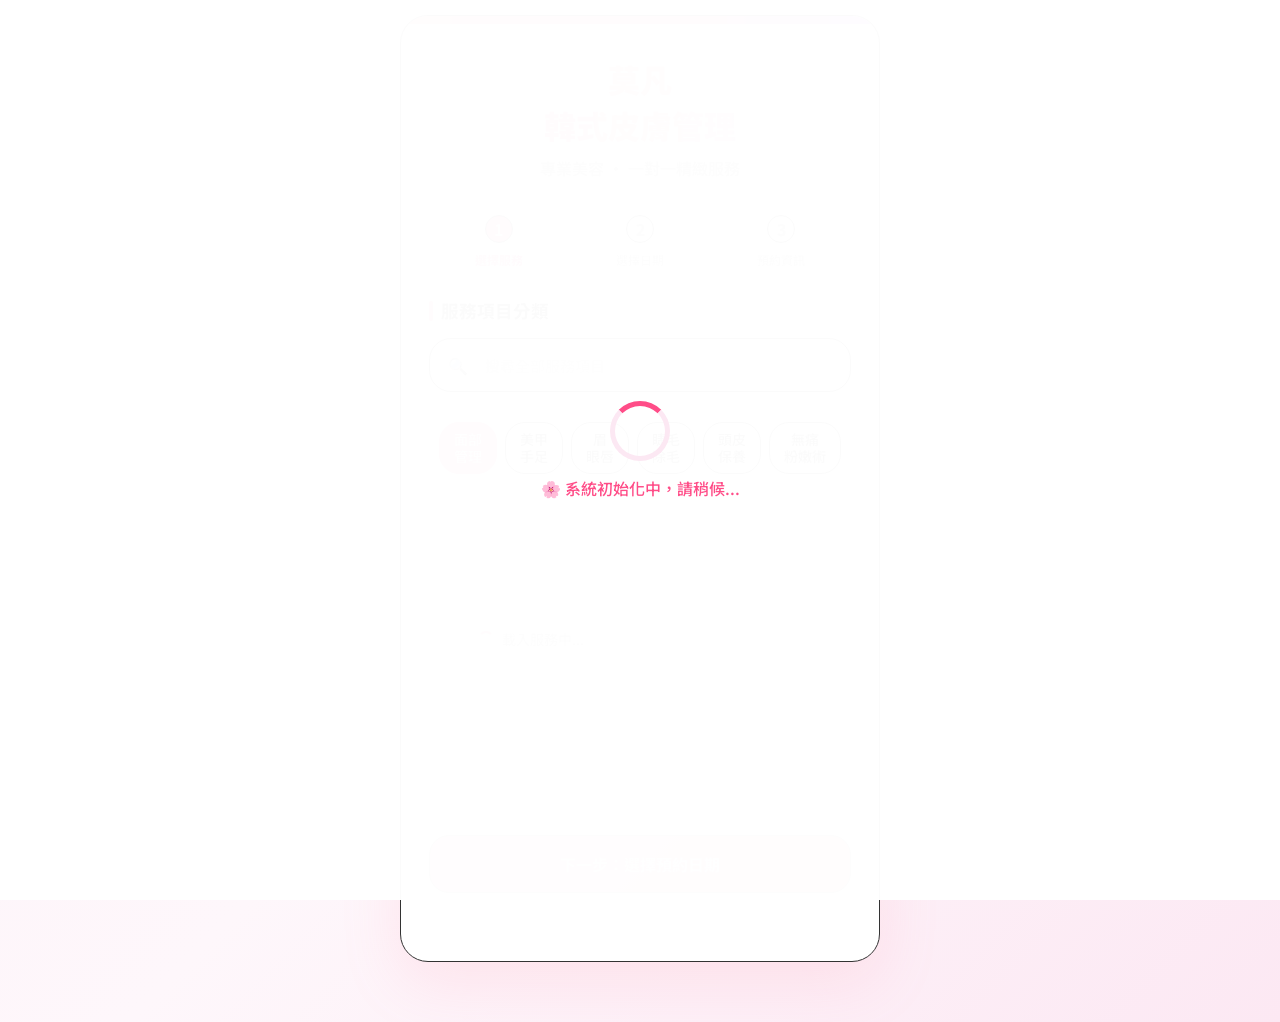
==== commit 299a3a33: "Update index.html" ====
--- a/index.html
+++ b/index.html
@@ -325,6 +325,7 @@
       <div class="tab" data-cate="眉眼">眉<br>眼唇</div>
       <div class="tab" data-cate="除毛">睫毛<br>除毛</div>
       <div class="tab" data-cate="頭皮">頭皮<br>保養</div>
+      <div class="tab" data-cate="乳暈">無痛<br>粉嫩術</div>
     </div>
     <div class="service-grid" id="serviceGrid"><div class="loading"><div class="loading-icon"></div>載入服務中...</div></div>
     <div class="pagination" id="pagination"></div>
@@ -354,7 +355,7 @@
       <input type="tel" id="phone" required placeholder="請輸入手機號碼" maxlength="12">
     </div>
     <div class="form-group">
-      <label>生日</label>
+      <label>生日（ 填寫會贈送『生日優惠』 ）</label>
       <div class="birthday-row">
         <select id="birthYear"><option value="">請選擇年</option></select>
         <select id="birthMonth"><option value="">請選擇月</option></select>
@@ -399,8 +400,9 @@
   "面部":["液態飛梭","無痛清粉刺","無痛清粉刺+修護敏感項目","無痛清粉刺+靚白水光肌項目","進化黑矽晶重返年輕課程","黑臉娃娃","除疣","除斑","臉部深層保濕課程","臉部皮秒課程","臉部白藻針課程","臉部清粉刺","高階保養"],
   "美甲":["光療美甲","卸甲","光療美甲加卸甲","剪手腳指甲","手部保養","足部保養"],
   "眉眼":["霧眉","霧唇","洗眉"],
-  "除毛":["無痛粉嫩乳暈術","除私密毛","腋下私毛","接睫毛","角蛋白"],
-  "頭皮":["外泌體育髮"]
+  "除毛":["除私密毛","腋下私毛","接睫毛","角蛋白"],
+  "頭皮":["外泌體育髮"],
+  "乳暈":["無痛粉嫩乳暈術"]
 };
 
 // 🔥 美容師自訂頭像（替換成你的圖片鏈接即可）
@@ -615,6 +617,9 @@
     let descText = item.desc || '';
     if(item.name === "外泌體育髮"){
       descText = "（三個月份 無效全額退款)<br>另送整套外泌體組合<br>總額 $35000";
+    }
+    if(item.name === "無痛粉嫩乳暈術"){
+      descText = "不需做2~3次<br>做一次就能還回<br>嬰兒時期的『粉嫩色澤』";
     }
 
     const c = document.createElement('div');
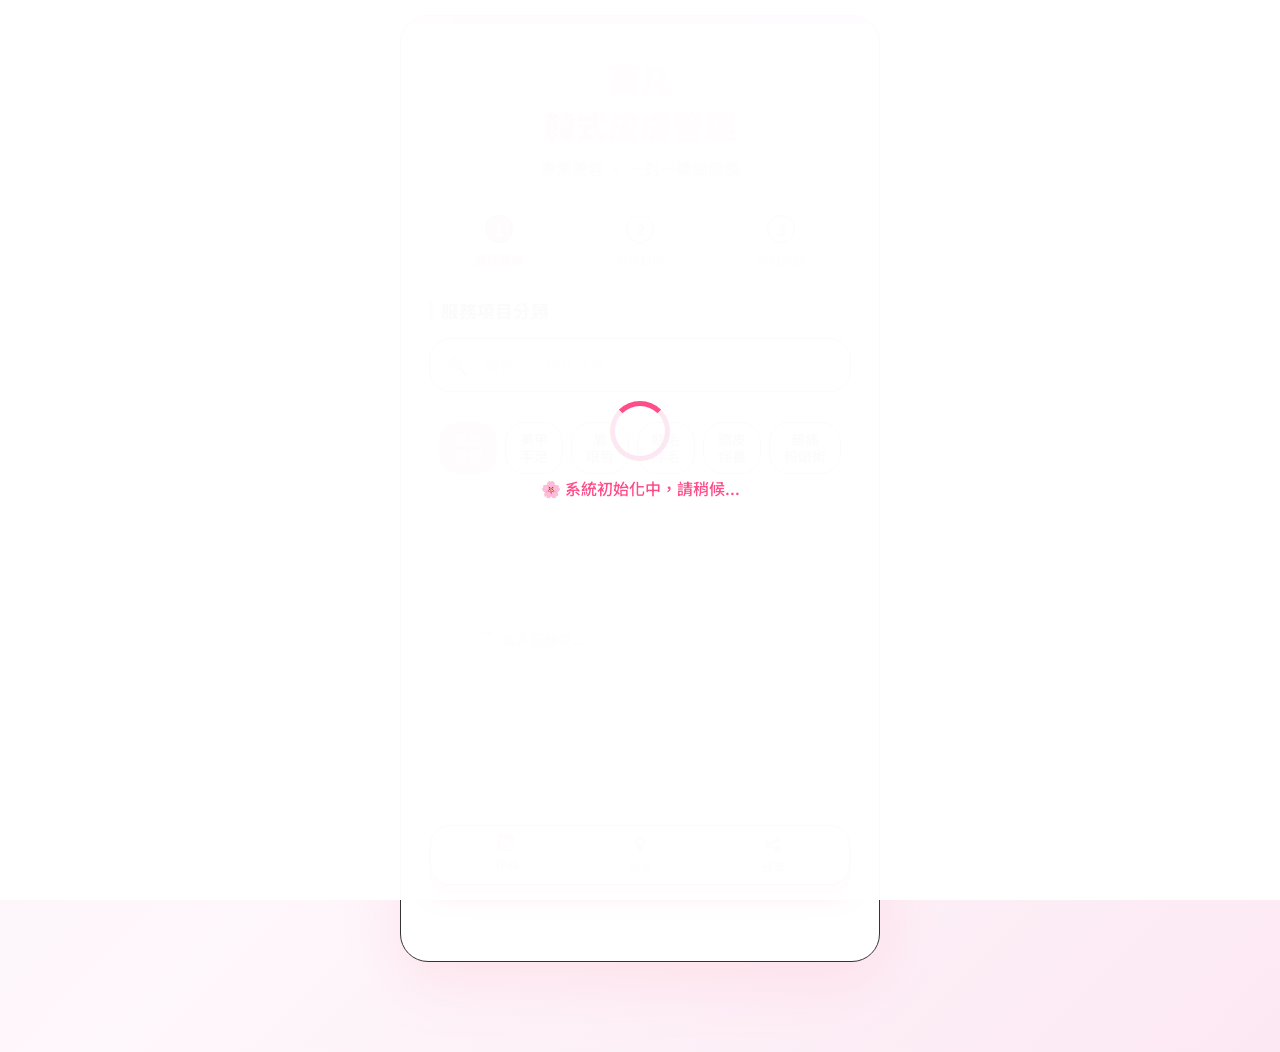
==== commit 79e57ac4: "Update index.html" ====
--- a/index.html
+++ b/index.html
@@ -280,6 +280,58 @@
     .modal-desc{margin-bottom:25px;color:#666;font-size:14px;}
     .modal-btn{width:100%;height:50px;border-radius:12px;border:1px solid #333;background:#ff4d88;color:#fff;font-size:15px;font-weight:600;cursor:pointer;font-family:'Noto Sans TC',sans-serif;}
     .modal-btn:hover{background:#ff3377;}
+
+    /* 底部质感悬浮导航 */
+.bottom-nav {
+  position: fixed;
+  bottom: 15px;
+  left: 50%;
+  transform: translateX(-50%);
+  width: 92%;
+  max-width: 420px;
+  height: 60px;
+  background: linear-gradient(135deg, #ffffff 0%, #fef7fb 100%);
+  border-radius: 20px;
+  box-shadow: 0 8px 25px rgba(255, 133, 162, 0.25);
+  border: 1px solid #333;
+  display: flex;
+  align-items: center;
+  justify-content: space-around;
+  z-index: 999;
+  padding: 0 10px;
+}
+.bottom-nav-item {
+  display: flex;
+  flex-direction: column;
+  align-items: center;
+  justify-content: center;
+  gap: 4px;
+  cursor: pointer;
+  transition: all 0.3s ease;
+  color: #888;
+  width: 33%;
+  padding: 8px 0;
+}
+.bottom-nav-item i {
+  font-size: 18px;
+  transition: 0.3s;
+}
+.bottom-nav-item span {
+  font-size: 12px;
+  font-weight: 500;
+}
+.bottom-nav-item.active {
+  color: #ff4d88;
+  transform: translateY(-3px);
+}
+.bottom-nav-item:hover:not(.active) {
+  color: #ff8da1;
+  transform: translateY(-2px);
+}
+/* 修正页面底部内边距，不被导航遮挡 */
+body {
+  padding-bottom: 90px !important;
+}
   </style>
 </head>
 
@@ -377,7 +429,25 @@
   <input type="hidden" id="lineName">
 </main>
 
+<!-- 底部悬浮导航 -->
+<link rel="stylesheet" href="https://cdnjs.cloudflare.com/ajax/libs/font-awesome/4.7.0/css/font-awesome.min.css">
+<div class="bottom-nav">
+  <div class="bottom-nav-item active" id="navReserve">
+    <i class="fa fa-calendar-check-o"></i>
+    <span>作品</span>
+  </div>
+  <div class="bottom-nav-item" id="navAddress">
+    <i class="fa fa-map-marker"></i>
+    <span>地址</span>
+  </div>
+  <div class="bottom-nav-item" id="navShare">
+    <i class="fa fa-share-alt"></i>
+    <span>分享</span>
+  </div>
+</div>
+
 <script>
+  
 const CONFIG = {
   SCRIPT_URL: "https://script.google.com/macros/s/AKfycbwC7AlQo-uGGebkgelOzPHKiwm7tC1CVczEBPw2po5UZaCaItgTCxsNndJ0ETRh__tzgA/exec",
   LIFF_ID: "2009598216-ZsS47DM8"
@@ -493,13 +563,14 @@
 }
 // ========================================================================
 
-// 【修復核心：時段驗證】徹底解決時間對比錯誤，保留所有規則
+// 【核心修復：強制2小時預約緩衝】隱藏2小時內的時段，解決車程趕不到問題
 function isTimeSlotValid(slotTime, workStart, workEnd, serviceDuration, selectedDate) {
   try {
     if (!slotTime || !workStart || !workEnd || !serviceDuration) return false;
 
-    const today = getTodayTaipei();
     const nowTaipei = getCurrentTaipeiTime();
+    // 🔥 強制2小時緩衝（車程專用）：預約時間必須晚於當前時間+120分鐘
+    const minAvailableTime = new Date(nowTaipei.getTime() + 2 * 60 * 60 * 1000);
     
     const slotDateTime = new Date(`${selectedDate}T${slotTime}:00+08:00`);
     const startWork = new Date(`${selectedDate}T${workStart}:00+08:00`);
@@ -508,10 +579,10 @@
 
     // 1. 服務全程在營業時間內
     const inBusinessHours = slotDateTime >= startWork && serviceEndTime <= endWork;
-    // 2. 當天時段晚於當前時間，非當天直接生效
-    const notExpired = selectedDate !== today || slotDateTime > nowTaipei;
-
-    return inBusinessHours && notExpired;
+    // 2. 預約時間 ≥ 當前時間+2小時（強制規則）
+    const enoughBuffer = slotDateTime >= minAvailableTime;
+
+    return inBusinessHours && enoughBuffer;
   } catch (e) {
     console.error("時段驗證錯誤:", e);
     return false;
@@ -842,7 +913,7 @@
     let slots = res.slots || [];
     g.innerHTML = '';
 
-    // 修復後的時段過濾
+    // 修復後的時段過濾：強制隱藏2小時內時段
     slots = slots.filter(item => {
       return item?.time && isTimeSlotValid(item.time, workStart, workEnd, serviceDuration, date);
     });
@@ -1065,6 +1136,20 @@
   
   await initLiff();
 });
+
+// 底部悬浮导航点击事件
+document.querySelectorAll('.bottom-nav-item').forEach(item => {
+  item.addEventListener('click', () => {
+    document.querySelectorAll('.bottom-nav-item').forEach(nav => nav.classList.remove('active'));
+    item.classList.add('active');
+    const text = item.querySelector('span').innerText;
+    switch(text) {
+      case '作品': window.open('https://liff.line.me/2009598216-ZsS47DM8', '_blank'); break;
+      case '地址': window.open('https://share.google/L5vzxJrpotDQnkWAx', '_blank'); break;
+      case '分享': window.open('line://nv/recommendOA/@997zfvfm', '_blank'); break;
+    }
+  });
+});
 </script>
 </body>
 </html>
